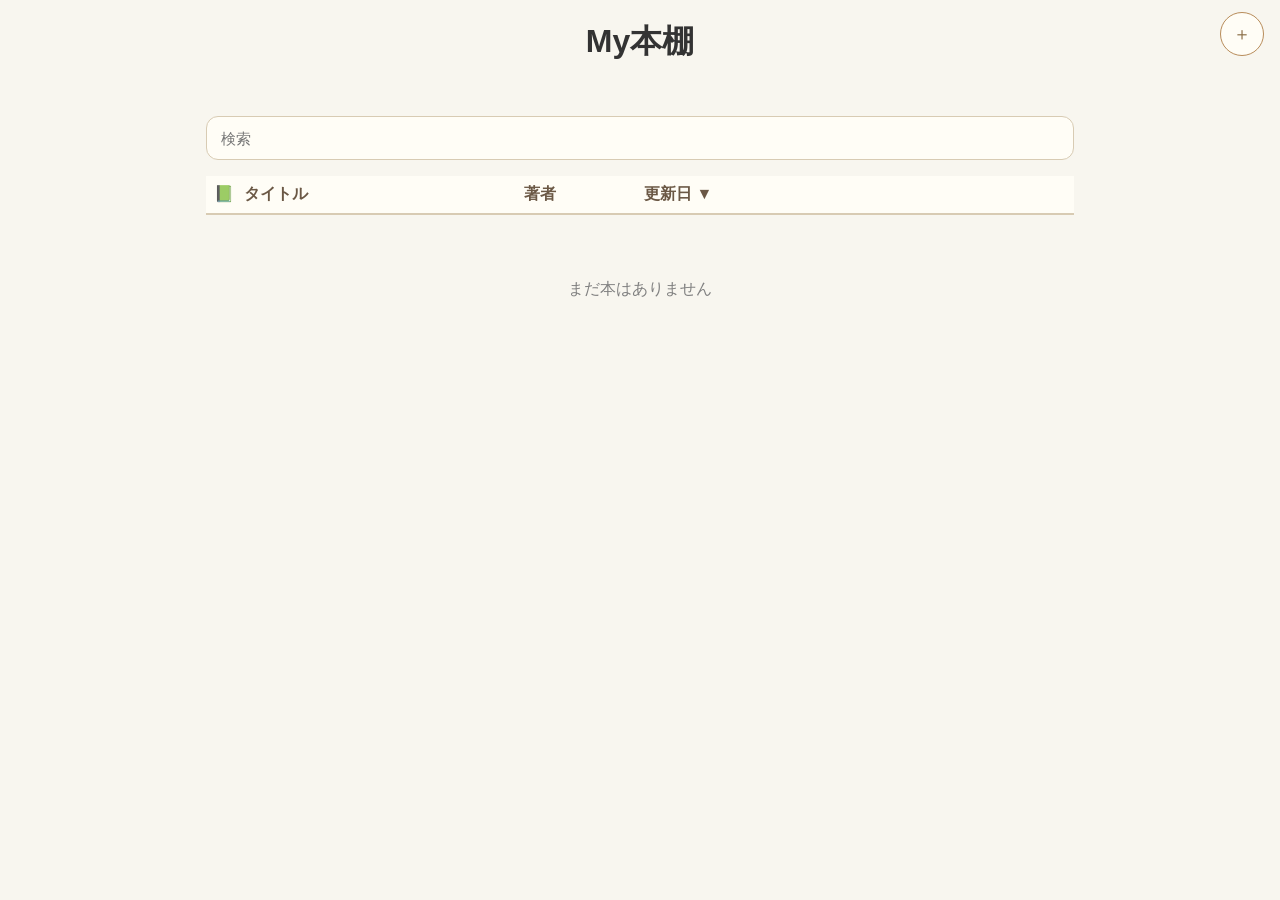
==== index.html @ c9fd628d "refactor: app.jsの要素定義もリファクタ" ====
<!doctype html>
<html lang="ja">
    <head>
        <meta charset="UTF-8" />
        <meta name="viewport" content="width=device-width, initial-scale=1.0" />
        <title>本棚</title>
        <link rel="stylesheet" href="css/style.css" />
    </head>
    <body>
        <header class="app-header">
            <h1>My本棚</h1>
            <div class="add-buttons">
                <button id="addButton">＋</button>
            </div>
        </header>
        <main>
            <div class="toolbar">
                <input type="search" id="searchInput" placeholder="検索" />
            </div>
            <div class="table-container">
                <div class="book-header">
                    <div id="statusHeader" class="status-filter">📗</div>
                    <div class="sortable" data-sort="title">タイトル</div>
                    <div class="sortable" data-sort="author">著者</div>
                    <div class="sortable" data-sort="createdAt">更新日</div>
                </div>
                <div id="bookList">
                    <p class="empty">まだ本はありません</p>
                </div>
            </div>
        </main>
        <script src="js/app-state.js"></script>
        <script src="js/db.js"></script>
        <script src="js/app-elements.js"></script>
        
        <script src="js/app.js"></script>
    </body>
</html>
---- css/style.css ----
* {
    margin: 0;
    padding: 0;
    box-sizing: border-box;
}

.app-header {
    display: flex;
    justify-content: center;
    align-items: center;
    position: relative;
}

.app-header h1 {
    margin: 0;
}

.add-buttons {
    position: absolute;
    right: 16px;
    display: flex;
    gap: 12px;
    margin-bottom: 16px;
}

.add-buttons button {
    width: 44px;
    height: 44px;
    padding: 0;
    border-radius: 50%;
    font-size: 18px;
    flex: 1;
}

body {
    font-family: sans-serif;
    background: #f8f6ef;
    color: #333;
}

header {
    padding: 20px;
    text-align: center;
}

h1 {
    font-size: 2rem;
}

main {
    max-width: 900px;
    margin: auto;
    padding: 16px;
}

button {
    width: 100%;
    padding: 16px;
    font-size: 1rem;
    border: 1px solid #b88c5a;
    border-radius: 10px;
    cursor: pointer;
    background: #fffdf6;
    color: #8a6d46;
}

button:hover {
    background: #f5ead8;
}

#bookList {
    margin-top: 24px;
}

.empty {
    text-align: center;
    color: gray;
    padding: 40px 0;
}

/* 登録画面 */
form {
    display: flex;
    flex-direction: column;
    gap: 20px;
}

label {
    display: flex;
    flex-direction: column;
    gap: 8px;
    font-weight: bold;
}

input {
    padding: 12px;
    border: 1px solid #ccc;
    border-radius: 8px;
    font-size: 1rem;
}

#deleteButton {
    background: #fff5f5;
    border-color: #d9534f;
    color: #b52b27;
}

#scannerModal {
    display: none;
    position: fixed;
    inset: 0;
    z-index: 100;
    background: rgba(0, 0, 0, 0.8);
    justify-content: center;
    align-items: center;
}

#scannerModal.show {
    display: flex;
}

.isbn-row {
    display: flex;
    gap: 8px;
    align-items: center;
}

.isbn-row input {
    flex: 1;
}

.isbn-row button {
    width: 44px;
    height: 44px;
    padding: 0;
    flex-shrink: 0;
    border-radius: 10px;
}

.scanner-container {
    width: min(95%, 420px);
    background: white;
    padding: 16px;
    border-radius: 12px;
}

.thumbnail img {
    width: 40px;
    height: 56px;
    object-fit: cover;
    border-radius: 4px;
}

#thumbnail {
    display: block;
    margin: 16px auto;
}

.toolbar {
    display: flex;
    gap: 12px;
    margin: 16px 0;
}

.toolbar input {
    flex: 1;
}

.toolbar select {
    width: 120px;
}

.toolbar input,
.toolbar select {
    height: 44px;
    padding: 0 14px;
    border: 1px solid #d8cbb3;
    border-radius: 12px;
    background: #fffdf6;
    font-size: 15px;
    color: #333;
    box-sizing: border-box;
    outline: none;
    transition: 0.2s;
}

.toolbar input:focus,
.toolbar select:focus {
    border-color: #b88c5a;
    box-shadow: 0 0 0 3px rgba(184, 140, 90, 0.15);
}

.sold-badge {
    display: inline-block;
    padding: 4px 10px;
    margin: 6px 0;
    border-radius: 999px;
    background: #eee6d8;
    color: #8a6d46;
    font-size: 0.85rem;
}

.book-card.sold {
    opacity: 0.6;
}

.table-container {
    overflow-x: auto;
    width: 100%;
}

.book-header {
    display: grid;
    grid-template-columns: 30px 280px 120px 90px;
    min-width: 520px;
    padding: 8px 0;
    font-weight: bold;
    border-bottom: 2px solid #d8cbb3;
    color: #6b5845;
    background: #fffdf6;
    position: sticky;
    top: 0;
    z-index: 10;
}

.book-row {
    display: grid;
    grid-template-columns: 30px 280px 120px 90px;
    min-width: 520px;
    height: 30px;
    align-items: center;
    border-bottom: 1px solid #eee;
    cursor: pointer;
    font-size: 14px;
}

.book-row .title {
    font-weight: 500;
    white-space: nowrap;
    overflow: hidden;
    text-overflow: ellipsis;
}

.book-row .author {
    white-space: nowrap;
    overflow: hidden;
    text-overflow: ellipsis;
}

.book-row:hover {
    background: #fffaf0;
}

.book-row > div,
.book-header > div {
    padding: 0 8px;
}

.sortable {
    cursor: pointer;
    user-select: none;
}

.sortable:hover {
    background: #fff7e8;
}
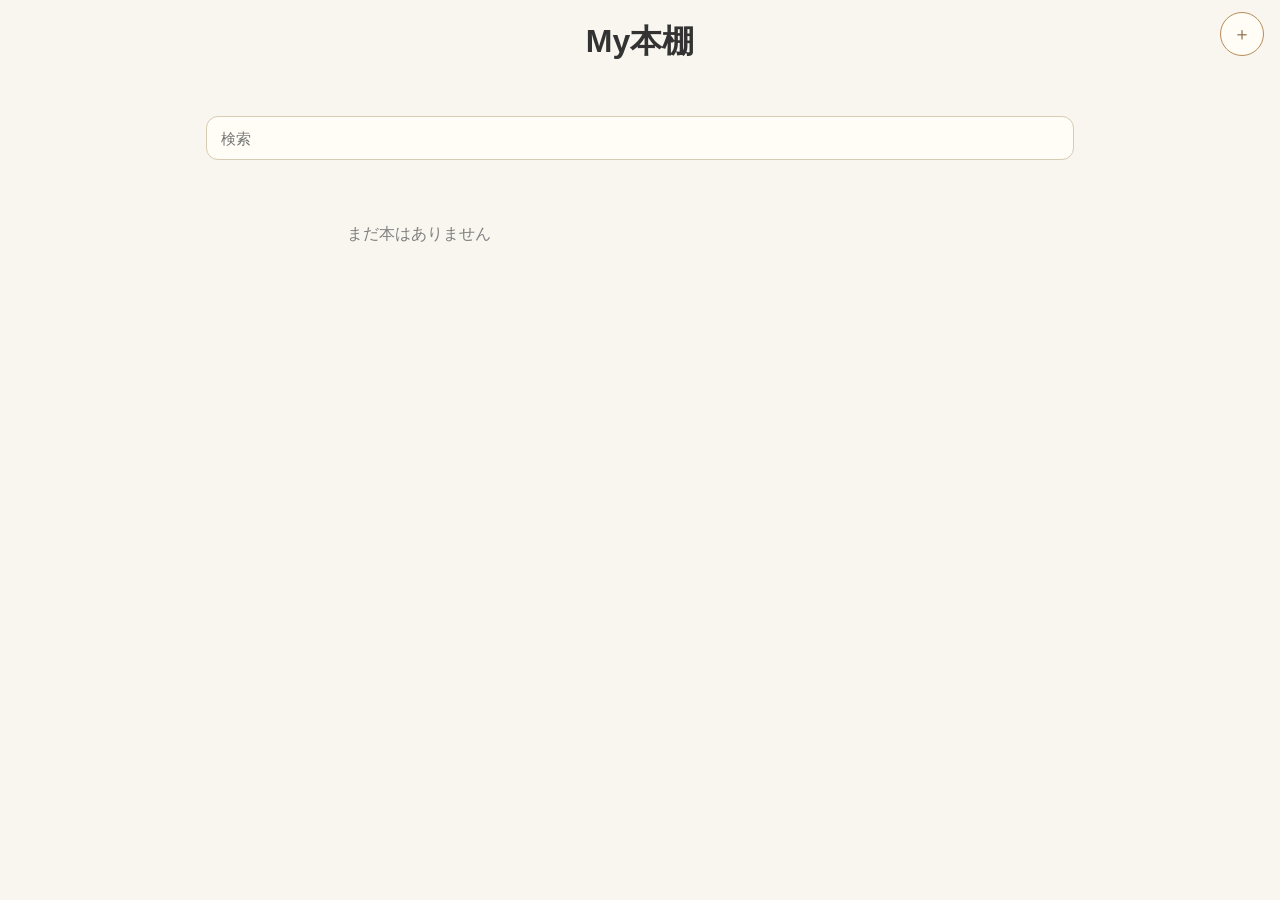
==== commit 6eb36fb6: "feat: リストからカード表示に変更" ====
--- a/index.html
+++ b/index.html
@@ -5,6 +5,8 @@
         <meta name="viewport" content="width=device-width, initial-scale=1.0" />
         <title>本棚</title>
         <link rel="stylesheet" href="css/style.css" />
+        <link rel="manifest" href="manifest.json" />
+        <meta name="theme-color" content="#f8f6ef" />
     </head>
     <body>
         <header class="app-header">
@@ -17,16 +19,8 @@
             <div class="toolbar">
                 <input type="search" id="searchInput" placeholder="検索" />
             </div>
-            <div class="table-container">
-                <div class="book-header">
-                    <div id="statusHeader" class="status-filter">📗</div>
-                    <div class="sortable" data-sort="title">タイトル</div>
-                    <div class="sortable" data-sort="author">著者</div>
-                    <div class="sortable" data-sort="createdAt">更新日</div>
-                </div>
-                <div id="bookList">
-                    <p class="empty">まだ本はありません</p>
-                </div>
+            <div id="bookList" class="book-grid">
+                <p class="empty">まだ本はありません</p>
             </div>
         </main>
         <script src="js/app-state.js"></script>
@@ -34,5 +28,6 @@
         <script src="js/app-elements.js"></script>
         
         <script src="js/app.js"></script>
+        <script src="js/pwa.js"></script>
     </body>
 </html>
--- a/css/style.css
+++ b/css/style.css
@@ -97,12 +97,6 @@
     border: 1px solid #ccc;
     border-radius: 8px;
     font-size: 1rem;
-}
-
-#deleteButton {
-    background: #fff5f5;
-    border-color: #d9534f;
-    color: #b52b27;
 }
 
 #scannerModal {
@@ -201,66 +195,192 @@
 }
 
 .book-card.sold {
-    opacity: 0.6;
-}
-
-.table-container {
-    overflow-x: auto;
+    opacity: 0.9;
+}
+
+.book-grid {
+    display: grid;
+    grid-template-columns: repeat(2, 1fr);
+    gap: 16px;
+    margin-top: 24px;
+}
+
+.book-card {
+    background: #fffdf8;
+    border: 1px solid #e7dcc8;
+    border-radius: 18px;
+    overflow: hidden;
+    cursor: pointer;
+    transition: transform .15s, box-shadow .15s;
+    box-shadow: 0 4px 10px rgba(0,0,0,.05);
+}
+
+.book-card:hover {
+    transform: translateY(-3px);
+    box-shadow: 0 10px 20px rgba(0,0,0,.12);
+}
+
+.book-card img {
     width: 100%;
-}
-
-.book-header {
-    display: grid;
-    grid-template-columns: 30px 280px 120px 90px;
-    min-width: 520px;
-    padding: 8px 0;
-    font-weight: bold;
-    border-bottom: 2px solid #d8cbb3;
-    color: #6b5845;
-    background: #fffdf6;
-    position: sticky;
-    top: 0;
-    z-index: 10;
-}
-
-.book-row {
-    display: grid;
-    grid-template-columns: 30px 280px 120px 90px;
-    min-width: 520px;
-    height: 30px;
-    align-items: center;
-    border-bottom: 1px solid #eee;
-    cursor: pointer;
-    font-size: 14px;
-}
-
-.book-row .title {
-    font-weight: 500;
+    aspect-ratio: 2 / 3;
+    object-fit: cover;
+    display: block;
+}
+
+.book-info {
+    padding: 14px;
+    display: flex;
+    flex-direction: column;
+    gap: 8px;
+}
+
+.book-title {
+    font-size: 1rem;
+    font-weight: 700;
+    line-height: 1.45;
+    display: -webkit-box;
+    -webkit-box-orient: vertical;
+    line-clamp: 2;
+    -webkit-line-clamp: 2;
+    overflow: hidden;
+    min-height: 2.9em;
+    margin-bottom: 6px;
+}
+
+.book-author {
+    color: #777;
+    font-size: .9rem;
     white-space: nowrap;
     overflow: hidden;
     text-overflow: ellipsis;
 }
 
-.book-row .author {
-    white-space: nowrap;
+.book-footer {
+    display: flex;
+    justify-content: space-between;
+    align-items: center;
+
+    margin-top: 10px;
+
+    font-size: .85rem;
+}
+
+.book-thumbnail {
+    height: 180px;
     overflow: hidden;
-    text-overflow: ellipsis;
-}
-
-.book-row:hover {
-    background: #fffaf0;
-}
-
-.book-row > div,
-.book-header > div {
-    padding: 0 8px;
-}
-
-.sortable {
-    cursor: pointer;
-    user-select: none;
-}
-
-.sortable:hover {
-    background: #fff7e8;
-}
+    background: #f3f3f3;
+}
+
+.book-thumbnail img {
+    width: 100%;
+    height: 100%;
+    object-fit: cover;
+    object-position: center;
+    display: block;
+}
+
+.book-meta {
+    margin-top: auto;
+    display: flex;
+    flex-direction: column;
+    gap: 8px;
+}
+
+.book-status,
+.book-date {
+    color: #777;
+    font-size: .9rem;
+}
+
+/* ---------- Detail ---------- */
+
+.detail-page {
+    max-width: 420px;
+    margin: auto;
+}
+
+.detail-card,
+.action-card {
+    background: #fffdf6;
+    border: 1px solid #e7dcc8;
+    border-radius: 18px;
+    padding: 20px;
+    margin-bottom: 20px;
+}
+
+.detail-cover {
+    display: flex;
+    justify-content: center;
+    margin-bottom: 20px;
+}
+
+.detail-cover img {
+    width: 200px;
+    border-radius: 12px;
+    box-shadow: 0 8px 24px rgba(0, 0, 0, .12);
+}
+
+.detail-title {
+    text-align: center;
+    margin-bottom: 28px;
+    line-height: 1.5;
+}
+
+.detail-row {
+    display: flex;
+    flex-direction: column;
+    gap: 6px;
+    padding: 14px 0;
+    border-top: 1px solid #eee;
+}
+
+.label {
+    font-size: .85rem;
+    color: #8a6d46;
+    font-weight: 600;
+}
+
+.detail-buttons {
+    display: grid;
+    grid-template-columns: repeat(3, 1fr);
+    gap: 12px;
+}
+
+.detail-buttons button {
+    width: 100%;
+    padding: 12px 0;
+    font-size: .95rem;
+}
+
+.detail-buttons button:disabled {
+    background: #f3f3f3;
+    color: #999;
+    border: 1px solid #ddd;
+    cursor: not-allowed;
+    opacity: 1;
+    box-shadow: none;
+}
+
+#editButton,
+#sellButton {
+    background: #fffdf6;
+    color: #6b5845;
+    border: 1px solid #d8cbb3;
+}
+
+#deleteButton {
+    background: #c86b62;
+    color: white;
+}
+
+.back-button {
+    background: transparent;
+    border: none;
+    color: #8a6d46;
+    margin-top: 12px;
+}
+
+.back-button:hover {
+    background: transparent;
+    text-decoration: underline;
+}
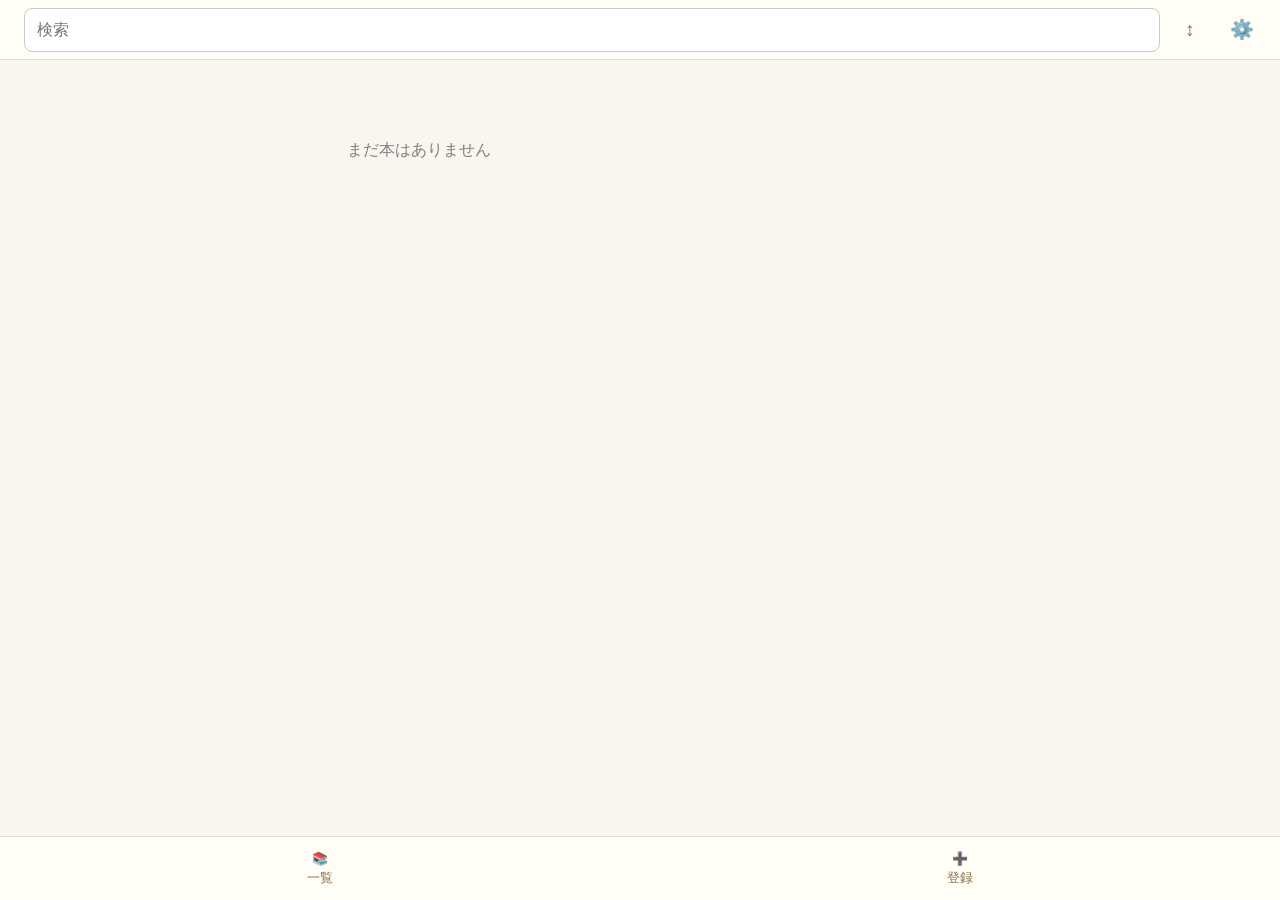
==== commit 996ddc90: "feat: 各ページにヘッダー導入" ====
--- a/index.html
+++ b/index.html
@@ -9,24 +9,34 @@
         <meta name="theme-color" content="#f8f6ef" />
     </head>
     <body>
-        <header class="app-header">
-            <h1>My本棚</h1>
-            <div class="add-buttons">
-                <button id="addButton">＋</button>
-            </div>
-        </header>
-        <main>
-            <div class="toolbar">
-                <input type="search" id="searchInput" placeholder="検索" />
-            </div>
-            <div id="bookList" class="book-grid">
-                <p class="empty">まだ本はありません</p>
-            </div>
-        </main>
+        <div id="app">
+            <!-- 本棚画面 -->
+            <section class="page page-home active" id="topPage">
+                <main>
+                    <div id="bookList" class="book-grid"></div>
+                </main>
+
+                <div id="appFooter"></div>
+            </section>
+
+            <!-- シリーズ画面 -->
+            <section class="page page-series" id="seriesPage">
+            </section>
+
+            <!-- 詳細画面 -->
+            <section class="page page-detail" id="detailPage">
+            </section>
+        </div>
         <script src="js/app-state.js"></script>
         <script src="js/db.js"></script>
+        <script src="js/layout.js"></script>
         <script src="js/app-elements.js"></script>
-        
+
+        <script src="js/page-router.js"></script>
+        <script src="js/book-card.js"></script>
+        <script src="js/series-page.js"></script>
+        <script src="js/detail-page.js"></script>
+        <script src="js/header.js"></script>
         <script src="js/app.js"></script>
         <script src="js/pwa.js"></script>
     </body>
--- a/css/style.css
+++ b/css/style.css
@@ -2,17 +2,6 @@
     margin: 0;
     padding: 0;
     box-sizing: border-box;
-}
-
-.app-header {
-    display: flex;
-    justify-content: center;
-    align-items: center;
-    position: relative;
-}
-
-.app-header h1 {
-    margin: 0;
 }
 
 .add-buttons {
@@ -36,6 +25,7 @@
     font-family: sans-serif;
     background: #f8f6ef;
     color: #333;
+    overflow-x: hidden;
 }
 
 header {
@@ -266,7 +256,7 @@
 }
 
 .book-thumbnail {
-    height: 180px;
+    height: 150px;
     overflow: hidden;
     background: #f3f3f3;
 }
@@ -290,6 +280,45 @@
 .book-date {
     color: #777;
     font-size: .9rem;
+}
+
+.series-section {
+    margin-top: 20px;
+}
+
+.hidden {
+    display: none;
+}
+
+#seriesMessage {
+    display: block;
+    margin-top: 6px;
+    font-size: .85rem;
+    color: #777;
+}
+
+.series-title {
+    font-size: .9rem;
+    color: #8a6d46;
+    margin-bottom: 8px;
+    font-weight: bold;
+}
+
+.series-card {
+    position: relative;
+}
+
+.series-badge {
+    position: absolute;
+    top: 10px;
+    left: 10px;
+    padding: 4px 8px;
+    border-radius: 999px;
+    background: rgba(184, 140, 90, .9);
+    color: white;
+    font-size: .7rem;
+    font-weight: bold;
+    z-index: 10;
 }
 
 /* ---------- Detail ---------- */
@@ -383,4 +412,154 @@
 .back-button:hover {
     background: transparent;
     text-decoration: underline;
+}
+
+/* ---------- Page Stack ---------- */
+
+#app {
+    position: relative;
+    width: 100%;
+    min-height: 100vh;
+}
+
+.page {
+    position: absolute;
+    padding-top:60px;
+    padding-bottom:64px;
+    inset: 0;
+    width: 100%;
+    max-width: 100vw;
+    min-height: 100vh;
+    background: #f8f6ef;
+    transform: translateX(100%);
+    transition: transform .3s ease;
+    overflow-y: auto;
+    overflow-x: hidden;
+    z-index: 0;
+}
+
+.page.active {
+    transform: translateX(0);
+    z-index: 2;
+}
+
+.page.previous {
+    transform: translateX(0%);
+    z-index: 1;
+}
+
+.page.leaving {
+    transform: translateX(100%);
+}
+
+.page-header {
+    position: relative;
+    height: 64px;
+    display: flex;
+    align-items: center;
+    justify-content: center;
+}
+
+.page-header h1 {
+    font-size: 1.4rem;
+}
+
+/* ---------- Common Layout ---------- */
+
+.app-header {
+    position: fixed;
+    top: 0;
+    left: 0;
+    width: 100%;
+    height: 60px;
+    display: flex;
+    align-items: center;
+    gap: 8px;
+    padding: 8px 16px;
+    background: #fffdf6;
+    border-bottom: 1px solid #e7dcc8;
+    z-index: 100;
+}
+
+.header-search {
+    flex: 1;
+    min-width: 0;
+    margin-left: 8px;
+}
+
+.header-search input {
+    width: 100%;
+}
+
+.header-icon-button,
+.header-back-button {
+    width: 44px;
+    height: 44px;
+    flex: 0 0 44px;
+    padding: 0;
+    border-radius: 50%;
+    border: none;
+    background: transparent;
+    font-size: 1.2rem;
+}
+
+.header-back-button {
+    font-size: 1.8rem;
+    flex: 0 0 44px;
+}
+
+.app-footer {
+    position: fixed;
+    bottom: 0;
+    left: 0;
+    width: 100%;
+    height: 64px;
+    display: flex;
+    background: #fffdf6;
+    border-top: 1px solid #e7dcc8;
+    z-index: 100;
+}
+
+.app-footer button {
+    flex: 1;
+    border: none;
+    background: transparent;
+    display: flex;
+    flex-direction: column;
+    justify-content: center;
+    align-items: center;
+    gap: 4px;
+    color: #8a6d46;
+    font-size: 0.8rem;
+}
+
+.header-menu {
+    position: absolute;
+    top: 60px;
+    right: 16px;
+    background: #fffdf6;
+    border: 1px solid #e7dcc8;
+    border-radius: 12px;
+    box-shadow: 0 8px 20px rgba(0,0,0,.12);
+    padding: 8px;
+    display: none;
+    z-index: 200;
+}
+
+.header-menu.show {
+    display: block;
+}
+
+.header-menu button {
+    display: block;
+    width: 140px;
+    padding: 12px;
+    border: none;
+    background: transparent;
+    text-align: left;
+    color: #333;
+}
+
+.header-menu button:hover {
+    background: #f5ead8;
 }
